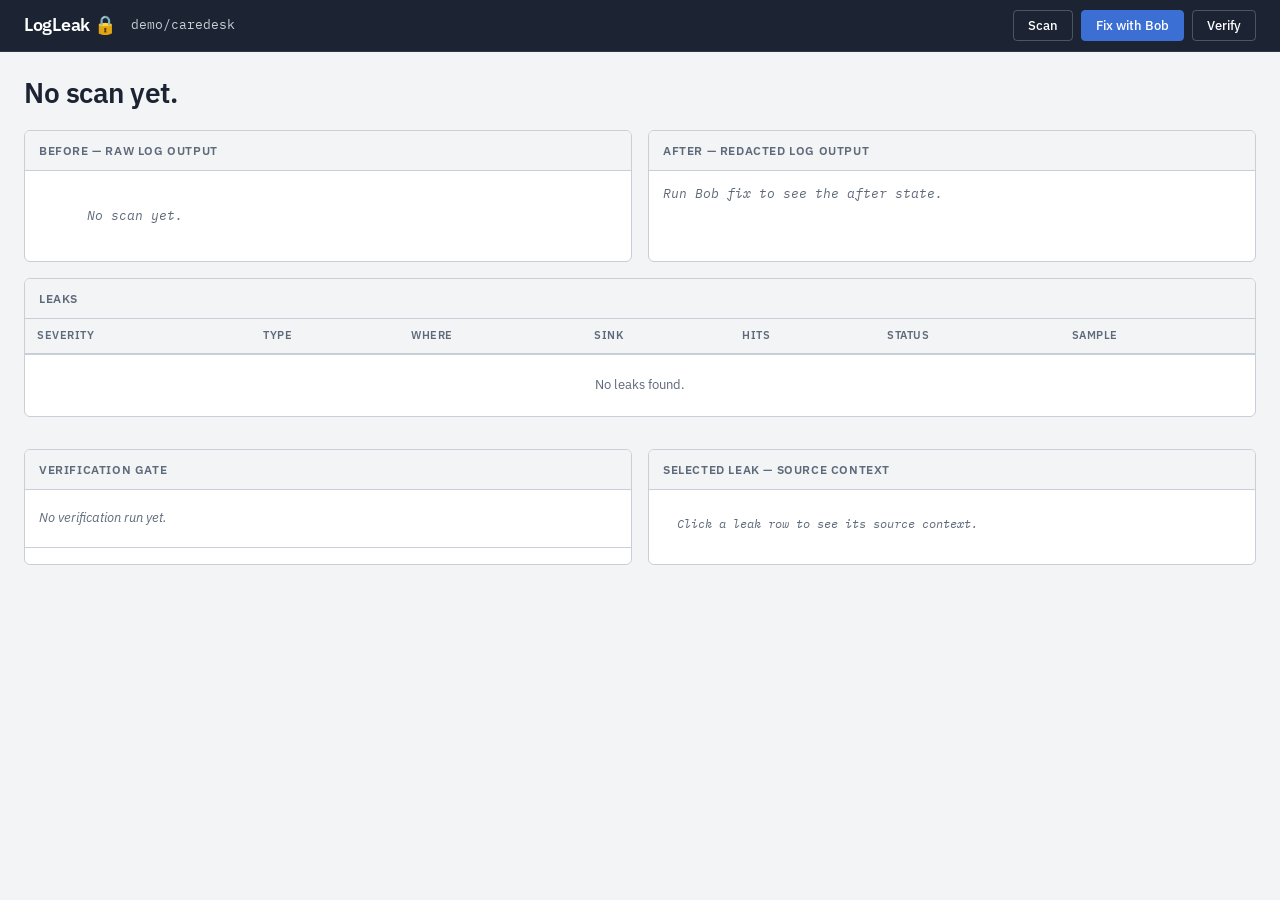
==== ui/index.html @ 85570b74 "feat: dashboard server, UI, caredesk_after fixes, redaction display - logleak/server.py: FastAPI das" ====
<!DOCTYPE html>
<html lang="en">
<head>
  <meta charset="UTF-8" />
  <meta name="viewport" content="width=device-width, initial-scale=1.0" />
  <title>LogLeak Dashboard</title>
  <link rel="stylesheet" href="styles.css" />
</head>
<body>

<!-- ── Header ── -->
<header>
  <span class="logo">LogLeak 🔒</span>
  <span class="target" id="target-label">demo/caredesk</span>
  <div class="hdr-actions">
    <button class="btn" id="btn-scan">Scan</button>
    <button class="btn btn-primary" id="btn-fix">Fix with Bob</button>
    <button class="btn" id="btn-verify">Verify</button>
  </div>
</header>

<!-- ── Headline ── -->
<div class="headline">
  <h1 id="headline">Loading…</h1>
  <p class="sub" id="subline"></p>
</div>

<!-- ── Main grid: two log streams ── -->
<div class="main-grid">

  <!-- Before stream -->
  <div class="panel">
    <div class="panel-title">Before — raw log output</div>
    <div class="log-stream" id="before-stream">
      <span class="log-empty">No scan yet.</span>
    </div>
  </div>

  <!-- After stream -->
  <div class="panel">
    <div class="panel-title">After — redacted log output</div>
    <div class="log-stream" id="after-stream">
      <span class="log-empty">Run Bob fix to see the after state.</span>
    </div>
  </div>

  <!-- Leak table (full width) -->
  <div class="panel full-width">
    <div class="panel-title">Leaks</div>
    <table class="leak-table">
      <thead>
        <tr>
          <th data-sort="severity">Severity</th>
          <th data-sort="kind">Type</th>
          <th data-sort="file">Where</th>
          <th data-sort="sink">Sink</th>
          <th data-sort="hits">Hits</th>
          <th data-sort="fix_status">Status</th>
          <th>Sample</th>
        </tr>
      </thead>
      <tbody id="leak-tbody">
        <tr><td colspan="7" style="text-align:center;color:var(--muted);padding:20px">Scan to see leaks.</td></tr>
      </tbody>
    </table>
  </div>

</div><!-- /main-grid -->

<!-- ── Bottom row: gate + diff ── -->
<div class="bottom-grid">

  <!-- Gate panel -->
  <div class="panel">
    <div class="panel-title">Verification gate</div>
    <ul class="gate-list" id="gate-list">
      <li style="color:var(--muted);font-style:italic">No verification run yet.</li>
    </ul>
    <div class="gate-overall" id="gate-overall"></div>
  </div>

  <!-- Selected leak / diff panel -->
  <div class="panel diff-panel">
    <div class="panel-title">Selected leak — source context</div>
    <pre id="diff-pre"><span class="no-select">Click a leak row to see its source context.</span></pre>
  </div>

</div><!-- /bottom-grid -->

<!-- ── Unwitnessed ── -->
<div class="unwitnessed-toggle" id="unwitnessed-txt">
  <!-- populated by JS -->
</div>
<div id="unwitnessed-list"></div>

<!-- ── Status bar ── -->
<div id="status-bar"></div>

<script src="app.js"></script>
</body>
</html>
---- ui/styles.css ----
/* LogLeak Dashboard — "evidence under redaction" design */
@import url('https://fonts.googleapis.com/css2?family=IBM+Plex+Mono:wght@400;500&family=IBM+Plex+Sans:wght@400;500;600&display=swap');

*, *::before, *::after { box-sizing: border-box; margin: 0; padding: 0; }

:root {
  --paper:       #F2F4F6;
  --ink:         #1C2433;
  --highlighter: #FFE15A;
  --redaction:   #15181D;
  --breach:      #B8322A;
  --cleared:     #1E7461;
  --rule:        #C9CFD6;
  --muted:       #5E6A7A;
  --sans:        'IBM Plex Sans', system-ui, sans-serif;
  --mono:        'IBM Plex Mono', 'Courier New', monospace;
}

body {
  font-family: var(--sans);
  font-size: 14px;
  background: var(--paper);
  color: var(--ink);
  line-height: 1.6;
  min-height: 100vh;
}

/* ── Header ── */
header {
  background: var(--ink);
  color: #fff;
  display: flex;
  align-items: center;
  gap: 16px;
  padding: 0 24px;
  height: 52px;
  border-bottom: 1px solid rgba(255,255,255,0.08);
}
header .logo { font-size: 18px; font-weight: 600; letter-spacing: -0.3px; }
header .target { font-family: var(--mono); font-size: 13px; color: var(--rule); flex: 1; }
header .hdr-actions { display: flex; gap: 8px; }
.btn {
  font-family: var(--sans);
  font-size: 13px;
  font-weight: 500;
  padding: 6px 14px;
  border: 1px solid rgba(255,255,255,0.22);
  background: transparent;
  color: #fff;
  border-radius: 4px;
  cursor: pointer;
  transition: background 0.15s;
}
.btn:hover { background: rgba(255,255,255,0.1); }
.btn:disabled { opacity: 0.4; cursor: not-allowed; }
.btn-primary { background: #3b6fd4; border-color: #3b6fd4; }
.btn-primary:hover { background: #2d5db8; }

/* ── Headline ── */
.headline {
  padding: 24px 24px 0;
}
.headline h1 {
  font-size: 28px;
  font-weight: 600;
  letter-spacing: -0.5px;
  line-height: 1.2;
}
.headline .sub {
  color: var(--muted);
  margin-top: 4px;
  font-size: 14px;
}
.badge {
  display: inline-block;
  font-size: 12px;
  font-weight: 500;
  padding: 2px 8px;
  border-radius: 3px;
  margin-right: 6px;
}
.badge-critical { background: #fde8e7; color: var(--breach); }
.badge-high     { background: #fef9ec; color: #7a5800; }
.badge-pass     { background: #e4f3ef; color: var(--cleared); }

/* ── Layout grid ── */
.main-grid {
  display: grid;
  grid-template-columns: 1fr 1fr;
  grid-template-rows: auto auto auto;
  gap: 16px;
  padding: 16px 24px;
}
@media (max-width: 768px) {
  .main-grid { grid-template-columns: 1fr; }
}

/* ── Panel card ── */
.panel {
  background: #fff;
  border: 1px solid var(--rule);
  border-radius: 6px;
  overflow: hidden;
}
.panel-title {
  font-size: 12px;
  font-weight: 600;
  text-transform: uppercase;
  letter-spacing: 0.6px;
  color: var(--muted);
  padding: 10px 14px;
  border-bottom: 1px solid var(--rule);
  background: var(--paper);
}

/* ── Log stream ── */
.log-stream {
  font-family: var(--mono);
  font-size: 13px;
  line-height: 1.7;
  padding: 12px 14px;
  max-height: 280px;
  overflow-y: auto;
  white-space: pre-wrap;
  word-break: break-all;
}
.log-line { display: block; }
.log-highlight {
  background: var(--highlighter);
  border-radius: 2px;
  padding: 0 2px;
}
.log-redacted {
  display: inline-block;
  background: var(--redaction);
  color: var(--redaction);
  border-radius: 2px;
  padding: 0 2px;
  min-width: 1ch;
  animation: slide-in 0.2s ease-out;
  transform-origin: left center;
}
@keyframes slide-in {
  from { clip-path: inset(0 100% 0 0); }
  to   { clip-path: inset(0 0% 0 0); }
}
@media (prefers-reduced-motion: reduce) {
  .log-redacted { animation: none; }
}
.log-empty { color: var(--muted); font-style: italic; }

/* ── Leak table — full width row ── */
.full-width { grid-column: 1 / -1; }

.leak-table {
  width: 100%;
  border-collapse: collapse;
  font-size: 13px;
}
.leak-table th {
  text-align: left;
  font-size: 11px;
  font-weight: 600;
  text-transform: uppercase;
  letter-spacing: 0.5px;
  color: var(--muted);
  padding: 8px 12px;
  border-bottom: 2px solid var(--rule);
  background: var(--paper);
  cursor: pointer;
  user-select: none;
}
.leak-table th:hover { color: var(--ink); }
.leak-table td {
  padding: 9px 12px;
  border-bottom: 1px solid var(--rule);
  vertical-align: top;
}
.leak-table tr:last-child td { border-bottom: none; }
.leak-table tr.selected td { background: #f0f5ff; }
.leak-table tr:hover td { background: #f7f8fa; cursor: pointer; }
.sev-critical { color: var(--breach); font-weight: 600; }
.sev-high     { color: #7a5800; font-weight: 500; }
.status-fixed    { color: var(--cleared); }
.status-filtered { color: #5b4d00; }
.status-open     { color: var(--breach); }
.file-cell { font-family: var(--mono); font-size: 12px; color: var(--muted); }

/* ── Bottom row ── */
.bottom-grid {
  display: grid;
  grid-template-columns: 1fr 1fr;
  gap: 16px;
  padding: 0 24px 24px;
}
@media (max-width: 768px) { .bottom-grid { grid-template-columns: 1fr; } }

/* ── Gate panel ── */
.gate-list { list-style: none; padding: 12px 14px; }
.gate-list li {
  display: flex;
  align-items: center;
  gap: 8px;
  padding: 6px 0;
  font-size: 13px;
  border-bottom: 1px solid var(--rule);
}
.gate-list li:last-child { border-bottom: none; }
.gate-icon { font-size: 15px; line-height: 1; flex-shrink: 0; }
.gate-pass { color: var(--cleared); }
.gate-fail { color: var(--breach); }
.gate-reason { font-size: 11px; color: var(--muted); display: block; }
.gate-overall {
  padding: 8px 14px;
  font-size: 13px;
  font-weight: 600;
  border-top: 1px solid var(--rule);
  text-align: center;
}
.gate-overall.passed { color: var(--cleared); background: #e4f3ef; }
.gate-overall.failed { color: var(--breach);  background: #fde8e7; }

/* ── Diff / context panel ── */
.diff-panel { padding: 0; }
.diff-panel pre {
  font-family: var(--mono);
  font-size: 12px;
  line-height: 1.65;
  padding: 12px 14px;
  overflow-x: auto;
  white-space: pre;
  max-height: 280px;
  overflow-y: auto;
  margin: 0;
}
.diff-panel .diff-add  { background: #e6f4ea; color: #1a5c2a; display: block; }
.diff-panel .diff-del  { background: #fce8e6; color: #7a1d18; display: block; }
.diff-panel .diff-ctx  { color: var(--muted); display: block; }
.diff-panel .diff-hdr  { color: #6060a0; display: block; font-weight: 600; }
.diff-panel .no-select { color: var(--muted); font-style: italic; padding: 12px 14px; display: block; }

/* ── Unwitnessed ── */
.unwitnessed-toggle {
  padding: 12px 24px;
  font-size: 13px;
  color: var(--muted);
  display: flex;
  align-items: center;
  gap: 8px;
}
.unwitnessed-toggle button {
  background: none; border: none; cursor: pointer;
  color: #3b6fd4; text-decoration: underline; font-size: 13px;
}
#unwitnessed-list {
  padding: 0 24px 16px;
  font-family: var(--mono);
  font-size: 12px;
  color: var(--muted);
  display: none;
}
#unwitnessed-list.open { display: block; }
#unwitnessed-list li { padding: 2px 0; list-style: none; }

/* ── Status bar ── */
#status-bar {
  position: fixed;
  bottom: 0; left: 0; right: 0;
  background: var(--ink);
  color: #ccc;
  font-family: var(--mono);
  font-size: 12px;
  padding: 6px 24px;
  border-top: 1px solid rgba(255,255,255,0.08);
  z-index: 100;
  display: none;
}
#status-bar.active { display: block; }
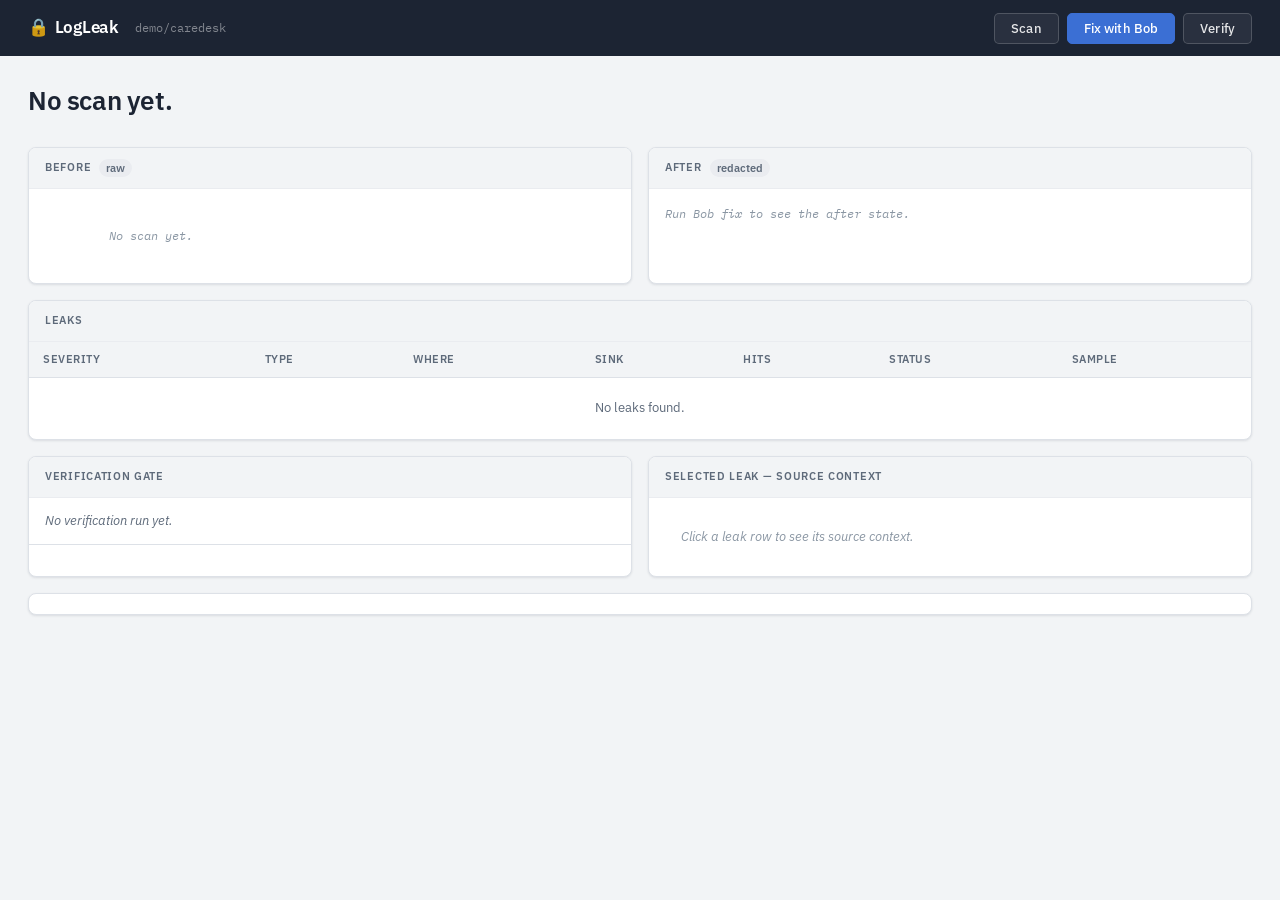
==== commit 0a70f683: "docs: rewrite README as full documentation; clean up dashboard UI - Rewrote README.md with table of " ====
--- a/ui/index.html
+++ b/ui/index.html
@@ -10,7 +10,7 @@
 
 <!-- ── Header ── -->
 <header>
-  <span class="logo">LogLeak 🔒</span>
+  <span class="logo"><span class="lock-icon">🔒</span>LogLeak</span>
   <span class="target" id="target-label">demo/caredesk</span>
   <div class="hdr-actions">
     <button class="btn" id="btn-scan">Scan</button>
@@ -19,79 +19,83 @@
   </div>
 </header>
 
-<!-- ── Headline ── -->
-<div class="headline">
-  <h1 id="headline">Loading…</h1>
-  <p class="sub" id="subline"></p>
-</div>
+<div class="page-content">
 
-<!-- ── Main grid: two log streams ── -->
-<div class="main-grid">
-
-  <!-- Before stream -->
-  <div class="panel">
-    <div class="panel-title">Before — raw log output</div>
-    <div class="log-stream" id="before-stream">
-      <span class="log-empty">No scan yet.</span>
-    </div>
+  <!-- ── Headline ── -->
+  <div class="headline">
+    <h1 id="headline">Loading…</h1>
+    <p class="sub" id="subline"></p>
   </div>
 
-  <!-- After stream -->
-  <div class="panel">
-    <div class="panel-title">After — redacted log output</div>
-    <div class="log-stream" id="after-stream">
-      <span class="log-empty">Run Bob fix to see the after state.</span>
+  <!-- ── Main grid: two log streams + leak table ── -->
+  <div class="main-grid">
+
+    <!-- Before stream -->
+    <div class="panel">
+      <div class="panel-title">Before <span class="panel-badge">raw</span></div>
+      <div class="log-stream" id="before-stream">
+        <span class="log-empty">No scan yet.</span>
+      </div>
     </div>
+
+    <!-- After stream -->
+    <div class="panel">
+      <div class="panel-title">After <span class="panel-badge">redacted</span></div>
+      <div class="log-stream" id="after-stream">
+        <span class="log-empty">Run Fix with Bob to see the after state.</span>
+      </div>
+    </div>
+
+    <!-- Leak table (full width) -->
+    <div class="panel full-width">
+      <div class="panel-title">Leaks</div>
+      <table class="leak-table">
+        <thead>
+          <tr>
+            <th data-sort="severity">Severity</th>
+            <th data-sort="kind">Type</th>
+            <th data-sort="file">Where</th>
+            <th data-sort="sink">Sink</th>
+            <th data-sort="hits">Hits</th>
+            <th data-sort="fix_status">Status</th>
+            <th>Sample</th>
+          </tr>
+        </thead>
+        <tbody id="leak-tbody">
+          <tr><td colspan="7" style="text-align:center;color:var(--muted-light);padding:24px;font-size:13px;">Scan to see leaks.</td></tr>
+        </tbody>
+      </table>
+    </div>
+
+  </div><!-- /main-grid -->
+
+  <!-- ── Bottom row: gate + diff ── -->
+  <div class="bottom-grid">
+
+    <!-- Gate panel -->
+    <div class="panel">
+      <div class="panel-title">Verification gate</div>
+      <ul class="gate-list" id="gate-list">
+        <li style="color:var(--muted-light);font-style:italic;padding:14px 16px;border-bottom:none;">No verification run yet.</li>
+      </ul>
+      <div class="gate-overall" id="gate-overall"></div>
+    </div>
+
+    <!-- Selected leak / diff panel -->
+    <div class="panel diff-panel">
+      <div class="panel-title">Selected leak — source context</div>
+      <pre id="diff-pre"><span class="no-select">Click a leak row to see its source context.</span></pre>
+    </div>
+
+  </div><!-- /bottom-grid -->
+
+  <!-- ── Unwitnessed ── -->
+  <div class="unwitnessed-section">
+    <div class="unwitnessed-toggle" id="unwitnessed-txt"></div>
+    <div id="unwitnessed-list"></div>
   </div>
 
-  <!-- Leak table (full width) -->
-  <div class="panel full-width">
-    <div class="panel-title">Leaks</div>
-    <table class="leak-table">
-      <thead>
-        <tr>
-          <th data-sort="severity">Severity</th>
-          <th data-sort="kind">Type</th>
-          <th data-sort="file">Where</th>
-          <th data-sort="sink">Sink</th>
-          <th data-sort="hits">Hits</th>
-          <th data-sort="fix_status">Status</th>
-          <th>Sample</th>
-        </tr>
-      </thead>
-      <tbody id="leak-tbody">
-        <tr><td colspan="7" style="text-align:center;color:var(--muted);padding:20px">Scan to see leaks.</td></tr>
-      </tbody>
-    </table>
-  </div>
-
-</div><!-- /main-grid -->
-
-<!-- ── Bottom row: gate + diff ── -->
-<div class="bottom-grid">
-
-  <!-- Gate panel -->
-  <div class="panel">
-    <div class="panel-title">Verification gate</div>
-    <ul class="gate-list" id="gate-list">
-      <li style="color:var(--muted);font-style:italic">No verification run yet.</li>
-    </ul>
-    <div class="gate-overall" id="gate-overall"></div>
-  </div>
-
-  <!-- Selected leak / diff panel -->
-  <div class="panel diff-panel">
-    <div class="panel-title">Selected leak — source context</div>
-    <pre id="diff-pre"><span class="no-select">Click a leak row to see its source context.</span></pre>
-  </div>
-
-</div><!-- /bottom-grid -->
-
-<!-- ── Unwitnessed ── -->
-<div class="unwitnessed-toggle" id="unwitnessed-txt">
-  <!-- populated by JS -->
-</div>
-<div id="unwitnessed-list"></div>
+</div><!-- /page-content -->
 
 <!-- ── Status bar ── -->
 <div id="status-bar"></div>
--- a/ui/styles.css
+++ b/ui/styles.css
@@ -5,15 +5,25 @@
 
 :root {
   --paper:       #F2F4F6;
+  --surface:     #ffffff;
   --ink:         #1C2433;
+  --ink-2:       #2d3a4d;
   --highlighter: #FFE15A;
   --redaction:   #15181D;
   --breach:      #B8322A;
+  --breach-bg:   #fdf1f0;
   --cleared:     #1E7461;
-  --rule:        #C9CFD6;
+  --cleared-bg:  #edf7f4;
+  --rule:        #DDE1E7;
+  --rule-light:  #EAECF0;
   --muted:       #5E6A7A;
+  --muted-light: #8a96a3;
+  --accent:      #3b6fd4;
   --sans:        'IBM Plex Sans', system-ui, sans-serif;
   --mono:        'IBM Plex Mono', 'Courier New', monospace;
+  --radius:      8px;
+  --radius-sm:   5px;
+  --shadow:      0 1px 3px rgba(28,36,51,0.07), 0 1px 2px rgba(28,36,51,0.04);
 }
 
 body {
@@ -23,6 +33,7 @@
   color: var(--ink);
   line-height: 1.6;
   min-height: 100vh;
+  padding-bottom: 48px;
 }
 
 /* ── Header ── */
@@ -32,104 +43,195 @@
   display: flex;
   align-items: center;
   gap: 16px;
-  padding: 0 24px;
-  height: 52px;
-  border-bottom: 1px solid rgba(255,255,255,0.08);
-}
-header .logo { font-size: 18px; font-weight: 600; letter-spacing: -0.3px; }
-header .target { font-family: var(--mono); font-size: 13px; color: var(--rule); flex: 1; }
-header .hdr-actions { display: flex; gap: 8px; }
+  padding: 0 28px;
+  height: 56px;
+  position: sticky;
+  top: 0;
+  z-index: 50;
+  box-shadow: 0 1px 0 rgba(255,255,255,0.06);
+}
+
+header .logo {
+  font-size: 17px;
+  font-weight: 600;
+  letter-spacing: -0.3px;
+  white-space: nowrap;
+}
+
+header .logo .lock-icon {
+  margin-right: 6px;
+  opacity: 0.9;
+}
+
+header .target {
+  font-family: var(--mono);
+  font-size: 12px;
+  color: rgba(255,255,255,0.45);
+  flex: 1;
+  overflow: hidden;
+  text-overflow: ellipsis;
+  white-space: nowrap;
+}
+
+header .hdr-actions {
+  display: flex;
+  gap: 8px;
+}
+
 .btn {
   font-family: var(--sans);
   font-size: 13px;
   font-weight: 500;
-  padding: 6px 14px;
-  border: 1px solid rgba(255,255,255,0.22);
-  background: transparent;
+  padding: 6px 16px;
+  border: 1px solid rgba(255,255,255,0.18);
+  background: rgba(255,255,255,0.06);
+  color: rgba(255,255,255,0.88);
+  border-radius: var(--radius-sm);
+  cursor: pointer;
+  transition: background 0.12s, border-color 0.12s;
+  letter-spacing: 0.01em;
+}
+.btn:hover  { background: rgba(255,255,255,0.12); border-color: rgba(255,255,255,0.28); }
+.btn:active { background: rgba(255,255,255,0.16); }
+.btn:disabled { opacity: 0.35; cursor: not-allowed; }
+
+.btn-primary {
+  background: var(--accent);
+  border-color: var(--accent);
   color: #fff;
-  border-radius: 4px;
-  cursor: pointer;
-  transition: background 0.15s;
-}
-.btn:hover { background: rgba(255,255,255,0.1); }
-.btn:disabled { opacity: 0.4; cursor: not-allowed; }
-.btn-primary { background: #3b6fd4; border-color: #3b6fd4; }
-.btn-primary:hover { background: #2d5db8; }
+}
+.btn-primary:hover  { background: #2d5db8; border-color: #2d5db8; }
+.btn-primary:active { background: #2551a3; }
+
+/* ── Page wrapper ── */
+.page-content {
+  max-width: 1440px;
+  margin: 0 auto;
+  padding: 0 28px;
+}
 
 /* ── Headline ── */
 .headline {
-  padding: 24px 24px 0;
-}
+  padding: 28px 0 4px;
+}
+
 .headline h1 {
-  font-size: 28px;
-  font-weight: 600;
-  letter-spacing: -0.5px;
-  line-height: 1.2;
-}
+  font-size: 26px;
+  font-weight: 600;
+  letter-spacing: -0.4px;
+  line-height: 1.25;
+  color: var(--ink);
+}
+
 .headline .sub {
   color: var(--muted);
-  margin-top: 4px;
-  font-size: 14px;
-}
+  margin-top: 6px;
+  font-size: 13.5px;
+  display: flex;
+  align-items: center;
+  flex-wrap: wrap;
+  gap: 4px;
+}
+
 .badge {
-  display: inline-block;
-  font-size: 12px;
-  font-weight: 500;
-  padding: 2px 8px;
-  border-radius: 3px;
-  margin-right: 6px;
-}
-.badge-critical { background: #fde8e7; color: var(--breach); }
-.badge-high     { background: #fef9ec; color: #7a5800; }
-.badge-pass     { background: #e4f3ef; color: var(--cleared); }
-
-/* ── Layout grid ── */
+  display: inline-flex;
+  align-items: center;
+  font-size: 11.5px;
+  font-weight: 600;
+  padding: 2px 9px;
+  border-radius: 100px;
+  letter-spacing: 0.01em;
+}
+.badge-critical { background: #fde8e7; color: #9a2a22; }
+.badge-high     { background: #fef4d9; color: #6e4d00; }
+.badge-pass     { background: var(--cleared-bg); color: var(--cleared); }
+
+/* ── Section divider ── */
+.section-gap { margin-top: 20px; }
+
+/* ── Layout grids ── */
 .main-grid {
   display: grid;
   grid-template-columns: 1fr 1fr;
-  grid-template-rows: auto auto auto;
   gap: 16px;
-  padding: 16px 24px;
-}
-@media (max-width: 768px) {
-  .main-grid { grid-template-columns: 1fr; }
+  margin-top: 20px;
+}
+
+.bottom-grid {
+  display: grid;
+  grid-template-columns: 1fr 1fr;
+  gap: 16px;
+  margin-top: 16px;
+}
+
+.full-width { grid-column: 1 / -1; }
+
+@media (max-width: 800px) {
+  .main-grid,
+  .bottom-grid { grid-template-columns: 1fr; }
+  .page-content { padding: 0 16px; }
 }
 
 /* ── Panel card ── */
 .panel {
-  background: #fff;
+  background: var(--surface);
   border: 1px solid var(--rule);
-  border-radius: 6px;
+  border-radius: var(--radius);
   overflow: hidden;
-}
+  box-shadow: var(--shadow);
+}
+
 .panel-title {
-  font-size: 12px;
+  font-size: 11px;
   font-weight: 600;
   text-transform: uppercase;
-  letter-spacing: 0.6px;
-  color: var(--muted);
-  padding: 10px 14px;
-  border-bottom: 1px solid var(--rule);
+  letter-spacing: 0.7px;
+  color: var(--muted);
+  padding: 11px 16px;
+  border-bottom: 1px solid var(--rule-light);
   background: var(--paper);
+  display: flex;
+  align-items: center;
+  gap: 8px;
+}
+
+.panel-title .panel-badge {
+  font-size: 10.5px;
+  font-weight: 600;
+  padding: 1px 7px;
+  border-radius: 100px;
+  background: var(--rule-light);
+  color: var(--muted);
+  letter-spacing: 0;
+  text-transform: none;
 }
 
 /* ── Log stream ── */
 .log-stream {
   font-family: var(--mono);
-  font-size: 13px;
-  line-height: 1.7;
-  padding: 12px 14px;
-  max-height: 280px;
+  font-size: 12.5px;
+  line-height: 1.75;
+  padding: 14px 16px;
+  max-height: 300px;
   overflow-y: auto;
   white-space: pre-wrap;
   word-break: break-all;
-}
+  scrollbar-width: thin;
+  scrollbar-color: var(--rule) transparent;
+}
+
+.log-stream::-webkit-scrollbar { width: 6px; }
+.log-stream::-webkit-scrollbar-track { background: transparent; }
+.log-stream::-webkit-scrollbar-thumb { background: var(--rule); border-radius: 3px; }
+
 .log-line { display: block; }
+
 .log-highlight {
   background: var(--highlighter);
   border-radius: 2px;
   padding: 0 2px;
 }
+
 .log-redacted {
   display: inline-block;
   background: var(--redaction);
@@ -137,9 +239,10 @@
   border-radius: 2px;
   padding: 0 2px;
   min-width: 1ch;
-  animation: slide-in 0.2s ease-out;
+  animation: slide-in 0.22s ease-out both;
   transform-origin: left center;
 }
+
 @keyframes slide-in {
   from { clip-path: inset(0 100% 0 0); }
   to   { clip-path: inset(0 0% 0 0); }
@@ -147,16 +250,24 @@
 @media (prefers-reduced-motion: reduce) {
   .log-redacted { animation: none; }
 }
-.log-empty { color: var(--muted); font-style: italic; }
-
-/* ── Leak table — full width row ── */
-.full-width { grid-column: 1 / -1; }
-
+
+.log-empty {
+  color: var(--muted-light);
+  font-style: italic;
+  font-size: 12px;
+}
+
+/* ── Leak table ── */
 .leak-table {
   width: 100%;
   border-collapse: collapse;
   font-size: 13px;
 }
+
+.leak-table thead tr {
+  background: var(--paper);
+}
+
 .leak-table th {
   text-align: left;
   font-size: 11px;
@@ -164,115 +275,242 @@
   text-transform: uppercase;
   letter-spacing: 0.5px;
   color: var(--muted);
-  padding: 8px 12px;
-  border-bottom: 2px solid var(--rule);
-  background: var(--paper);
+  padding: 9px 14px;
+  border-bottom: 1px solid var(--rule);
   cursor: pointer;
   user-select: none;
+  white-space: nowrap;
+  transition: color 0.1s;
 }
 .leak-table th:hover { color: var(--ink); }
+.leak-table th .sort-arrow { margin-left: 4px; opacity: 0.4; font-size: 10px; }
+
 .leak-table td {
-  padding: 9px 12px;
-  border-bottom: 1px solid var(--rule);
-  vertical-align: top;
+  padding: 10px 14px;
+  border-bottom: 1px solid var(--rule-light);
+  vertical-align: middle;
 }
 .leak-table tr:last-child td { border-bottom: none; }
-.leak-table tr.selected td { background: #f0f5ff; }
-.leak-table tr:hover td { background: #f7f8fa; cursor: pointer; }
-.sev-critical { color: var(--breach); font-weight: 600; }
+.leak-table tr.selected td  { background: #f0f5ff; }
+.leak-table tbody tr:hover td {
+  background: #f8f9fb;
+  cursor: pointer;
+}
+
+.sev-critical { color: var(--breach);  font-weight: 600; }
 .sev-high     { color: #7a5800; font-weight: 500; }
-.status-fixed    { color: var(--cleared); }
-.status-filtered { color: #5b4d00; }
-.status-open     { color: var(--breach); }
-.file-cell { font-family: var(--mono); font-size: 12px; color: var(--muted); }
-
-/* ── Bottom row ── */
-.bottom-grid {
-  display: grid;
-  grid-template-columns: 1fr 1fr;
-  gap: 16px;
-  padding: 0 24px 24px;
-}
-@media (max-width: 768px) { .bottom-grid { grid-template-columns: 1fr; } }
+
+.sev-chip {
+  display: inline-flex;
+  align-items: center;
+  font-size: 11px;
+  font-weight: 600;
+  padding: 2px 8px;
+  border-radius: 100px;
+  letter-spacing: 0.02em;
+}
+.sev-chip.critical { background: #fde8e7; color: #9a2a22; }
+.sev-chip.high     { background: #fef4d9; color: #6e4d00; }
+
+.kind-chip {
+  display: inline-block;
+  font-family: var(--mono);
+  font-size: 11px;
+  background: var(--paper);
+  border: 1px solid var(--rule);
+  border-radius: 4px;
+  padding: 1px 7px;
+  color: var(--ink-2);
+}
+
+.status-chip {
+  display: inline-flex;
+  align-items: center;
+  gap: 4px;
+  font-size: 11.5px;
+  font-weight: 500;
+  padding: 2px 8px;
+  border-radius: 100px;
+}
+.status-chip.fixed    { background: var(--cleared-bg); color: var(--cleared); }
+.status-chip.filtered { background: #f0f4fe; color: #3350a0; }
+.status-chip.open     { background: var(--breach-bg);  color: var(--breach);  }
+
+.file-cell {
+  font-family: var(--mono);
+  font-size: 11.5px;
+  color: var(--muted);
+}
+
+.sample-cell {
+  font-family: var(--mono);
+  font-size: 11.5px;
+  color: var(--muted);
+  max-width: 280px;
+  overflow: hidden;
+  text-overflow: ellipsis;
+  white-space: nowrap;
+}
+
+.sink-cell {
+  font-size: 12px;
+  color: var(--ink-2);
+}
 
 /* ── Gate panel ── */
-.gate-list { list-style: none; padding: 12px 14px; }
+.gate-list {
+  list-style: none;
+  padding: 4px 0;
+}
+
 .gate-list li {
   display: flex;
-  align-items: center;
-  gap: 8px;
-  padding: 6px 0;
-  font-size: 13px;
-  border-bottom: 1px solid var(--rule);
+  align-items: flex-start;
+  gap: 10px;
+  padding: 9px 16px;
+  font-size: 13px;
+  border-bottom: 1px solid var(--rule-light);
+  transition: background 0.1s;
 }
 .gate-list li:last-child { border-bottom: none; }
-.gate-icon { font-size: 15px; line-height: 1; flex-shrink: 0; }
-.gate-pass { color: var(--cleared); }
-.gate-fail { color: var(--breach); }
-.gate-reason { font-size: 11px; color: var(--muted); display: block; }
+.gate-list li:hover { background: var(--paper); }
+
+.gate-icon {
+  width: 20px;
+  height: 20px;
+  border-radius: 50%;
+  display: inline-flex;
+  align-items: center;
+  justify-content: center;
+  font-size: 11px;
+  font-weight: 700;
+  flex-shrink: 0;
+  margin-top: 1px;
+}
+.gate-icon.gate-pass { background: var(--cleared-bg); color: var(--cleared); }
+.gate-icon.gate-fail { background: var(--breach-bg);  color: var(--breach);  }
+
+.gate-label { line-height: 1.4; }
+.gate-reason {
+  font-size: 11.5px;
+  color: var(--muted);
+  display: block;
+  margin-top: 2px;
+  line-height: 1.4;
+}
+
 .gate-overall {
-  padding: 8px 14px;
+  padding: 10px 16px;
   font-size: 13px;
   font-weight: 600;
   border-top: 1px solid var(--rule);
   text-align: center;
-}
-.gate-overall.passed { color: var(--cleared); background: #e4f3ef; }
-.gate-overall.failed { color: var(--breach);  background: #fde8e7; }
+  letter-spacing: 0.01em;
+  border-radius: 0 0 var(--radius) var(--radius);
+}
+.gate-overall.passed { color: var(--cleared); background: var(--cleared-bg); }
+.gate-overall.failed { color: var(--breach);  background: var(--breach-bg);  }
 
 /* ── Diff / context panel ── */
-.diff-panel { padding: 0; }
+.diff-panel { overflow: hidden; }
+
 .diff-panel pre {
   font-family: var(--mono);
   font-size: 12px;
-  line-height: 1.65;
-  padding: 12px 14px;
+  line-height: 1.7;
+  padding: 14px 16px;
   overflow-x: auto;
   white-space: pre;
-  max-height: 280px;
+  max-height: 320px;
   overflow-y: auto;
   margin: 0;
-}
-.diff-panel .diff-add  { background: #e6f4ea; color: #1a5c2a; display: block; }
-.diff-panel .diff-del  { background: #fce8e6; color: #7a1d18; display: block; }
-.diff-panel .diff-ctx  { color: var(--muted); display: block; }
-.diff-panel .diff-hdr  { color: #6060a0; display: block; font-weight: 600; }
-.diff-panel .no-select { color: var(--muted); font-style: italic; padding: 12px 14px; display: block; }
+  scrollbar-width: thin;
+  scrollbar-color: var(--rule) transparent;
+}
+
+.diff-panel pre::-webkit-scrollbar { width: 6px; height: 6px; }
+.diff-panel pre::-webkit-scrollbar-thumb { background: var(--rule); border-radius: 3px; }
+
+.diff-add { background: #edf7f0; color: #1a5c2a; display: block; border-left: 3px solid #4caf80; padding-left: 10px; }
+.diff-del { background: #fef2f1; color: #7a1d18; display: block; border-left: 3px solid #e07070; padding-left: 10px; }
+.diff-ctx { color: var(--muted); display: block; padding-left: 13px; }
+.diff-hdr { color: #5b52a8; display: block; font-weight: 600; padding-left: 13px; }
+.no-select {
+  color: var(--muted-light);
+  font-style: italic;
+  padding: 14px 16px;
+  display: block;
+  font-family: var(--sans);
+  font-size: 13px;
+}
 
 /* ── Unwitnessed ── */
+.unwitnessed-section {
+  margin-top: 16px;
+}
+
 .unwitnessed-toggle {
-  padding: 12px 24px;
+  padding: 10px 16px;
   font-size: 13px;
   color: var(--muted);
   display: flex;
   align-items: center;
   gap: 8px;
-}
+  background: var(--surface);
+  border: 1px solid var(--rule);
+  border-radius: var(--radius);
+  box-shadow: var(--shadow);
+}
+
 .unwitnessed-toggle button {
-  background: none; border: none; cursor: pointer;
-  color: #3b6fd4; text-decoration: underline; font-size: 13px;
-}
+  background: none;
+  border: none;
+  cursor: pointer;
+  color: var(--accent);
+  font-size: 13px;
+  font-weight: 500;
+  padding: 0;
+  text-decoration: none;
+  border-bottom: 1px solid currentColor;
+  line-height: 1.2;
+}
+.unwitnessed-toggle button:hover { opacity: 0.75; }
+
 #unwitnessed-list {
-  padding: 0 24px 16px;
   font-family: var(--mono);
   font-size: 12px;
   color: var(--muted);
   display: none;
+  background: var(--surface);
+  border: 1px solid var(--rule);
+  border-top: none;
+  border-radius: 0 0 var(--radius) var(--radius);
+  padding: 8px 16px 12px;
 }
 #unwitnessed-list.open { display: block; }
-#unwitnessed-list li { padding: 2px 0; list-style: none; }
+#unwitnessed-list li {
+  padding: 3px 0;
+  list-style: none;
+  border-bottom: 1px solid var(--rule-light);
+}
+#unwitnessed-list li:last-child { border-bottom: none; }
 
 /* ── Status bar ── */
 #status-bar {
   position: fixed;
-  bottom: 0; left: 0; right: 0;
-  background: var(--ink);
-  color: #ccc;
+  bottom: 0;
+  left: 0;
+  right: 0;
+  background: var(--ink-2);
+  color: rgba(255,255,255,0.75);
   font-family: var(--mono);
   font-size: 12px;
-  padding: 6px 24px;
-  border-top: 1px solid rgba(255,255,255,0.08);
+  padding: 7px 28px;
+  border-top: 1px solid rgba(255,255,255,0.07);
   z-index: 100;
   display: none;
+  white-space: nowrap;
+  overflow: hidden;
+  text-overflow: ellipsis;
 }
 #status-bar.active { display: block; }
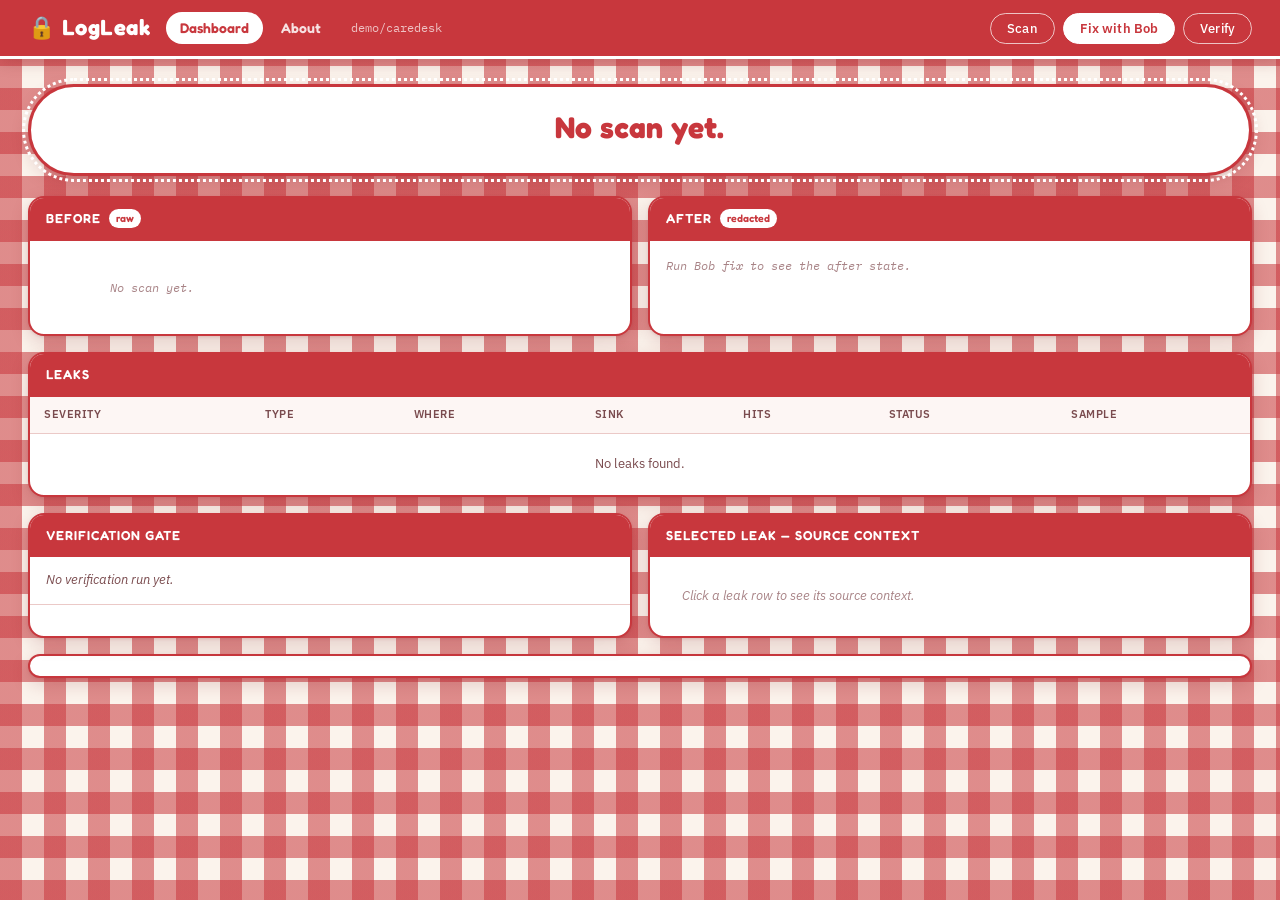
==== commit 98ad65ee: "feat(ui): red & white gingham theme, add About page with creator profiles" ====
--- a/ui/index.html
+++ b/ui/index.html
@@ -10,7 +10,11 @@
 
 <!-- ── Header ── -->
 <header>
-  <span class="logo"><span class="lock-icon">🔒</span>LogLeak</span>
+  <a class="logo" href="index.html"><span class="lock-icon">🔒</span>LogLeak</a>
+  <nav class="nav">
+    <a href="index.html" class="active">Dashboard</a>
+    <a href="about.html">About</a>
+  </nav>
   <span class="target" id="target-label">demo/caredesk</span>
   <div class="hdr-actions">
     <button class="btn" id="btn-scan">Scan</button>
--- a/ui/styles.css
+++ b/ui/styles.css
@@ -1,44 +1,64 @@
-/* LogLeak Dashboard — "evidence under redaction" design */
-@import url('https://fonts.googleapis.com/css2?family=IBM+Plex+Mono:wght@400;500&family=IBM+Plex+Sans:wght@400;500;600&display=swap');
+/* LogLeak Dashboard — red & white gingham theme */
+@import url('https://fonts.googleapis.com/css2?family=Fredoka:wght@500;600;700&family=IBM+Plex+Mono:wght@400;500&family=IBM+Plex+Sans:wght@400;500;600&display=swap');
 
 *, *::before, *::after { box-sizing: border-box; margin: 0; padding: 0; }
 
 :root {
-  --paper:       #F2F4F6;
+  --paper:       #FDF6F4;
   --surface:     #ffffff;
-  --ink:         #1C2433;
-  --ink-2:       #2d3a4d;
+  --ink:         #3A1417;
+  --ink-2:       #5A2227;
+  --red:         #C8373D;
+  --red-dark:    #A12A30;
+  --red-soft:    rgba(200, 55, 61, 0.55);
+  --cream:       #FBF3EC;
   --highlighter: #FFE15A;
   --redaction:   #15181D;
   --breach:      #B8322A;
   --breach-bg:   #fdf1f0;
   --cleared:     #1E7461;
   --cleared-bg:  #edf7f4;
-  --rule:        #DDE1E7;
-  --rule-light:  #EAECF0;
-  --muted:       #5E6A7A;
-  --muted-light: #8a96a3;
-  --accent:      #3b6fd4;
+  --rule:        #EBC9C7;
+  --rule-light:  #F5E3E1;
+  --muted:       #7A4B4E;
+  --muted-light: #A88386;
+  --accent:      #C8373D;
+  --display:     'Fredoka', 'IBM Plex Sans', system-ui, sans-serif;
   --sans:        'IBM Plex Sans', system-ui, sans-serif;
   --mono:        'IBM Plex Mono', 'Courier New', monospace;
-  --radius:      8px;
-  --radius-sm:   5px;
-  --shadow:      0 1px 3px rgba(28,36,51,0.07), 0 1px 2px rgba(28,36,51,0.04);
+  --radius:      16px;
+  --radius-sm:   999px;
+  --shadow:      0 6px 18px rgba(120, 20, 25, 0.18), 0 1px 3px rgba(120, 20, 25, 0.12);
 }
 
 body {
   font-family: var(--sans);
   font-size: 14px;
-  background: var(--paper);
   color: var(--ink);
   line-height: 1.6;
   min-height: 100vh;
   padding-bottom: 48px;
+  /* Gingham: two half-transparent red stripe layers over cream.
+     Where they overlap the square turns solid red. */
+  background-color: var(--cream);
+  background-image:
+    linear-gradient(90deg, var(--red-soft) 50%, transparent 50%),
+    linear-gradient(var(--red-soft) 50%, transparent 50%);
+  background-size: 44px 44px;
+  background-attachment: fixed;
+}
+
+.gingham {
+  background-color: var(--cream);
+  background-image:
+    linear-gradient(90deg, var(--red-soft) 50%, transparent 50%),
+    linear-gradient(var(--red-soft) 50%, transparent 50%);
+  background-size: 22px 22px;
 }
 
 /* ── Header ── */
 header {
-  background: var(--ink);
+  background: var(--red);
   color: #fff;
   display: flex;
   align-items: center;
@@ -48,15 +68,35 @@
   position: sticky;
   top: 0;
   z-index: 50;
-  box-shadow: 0 1px 0 rgba(255,255,255,0.06);
+  box-shadow: 0 3px 0 #fff, 0 6px 14px rgba(120, 20, 25, 0.25);
 }
 
 header .logo {
-  font-size: 17px;
-  font-weight: 600;
-  letter-spacing: -0.3px;
+  font-family: var(--display);
+  font-size: 22px;
+  font-weight: 700;
+  letter-spacing: 0.5px;
   white-space: nowrap;
-}
+  color: #fff;
+  text-decoration: none;
+}
+
+header .nav {
+  display: flex;
+  gap: 4px;
+}
+header .nav a {
+  font-family: var(--display);
+  font-weight: 600;
+  font-size: 14px;
+  color: rgba(255,255,255,0.85);
+  text-decoration: none;
+  padding: 5px 14px;
+  border-radius: 999px;
+  transition: background 0.12s;
+}
+header .nav a:hover { background: rgba(255,255,255,0.15); color: #fff; }
+header .nav a.active { background: #fff; color: var(--red); }
 
 header .logo .lock-icon {
   margin-right: 6px;
@@ -66,7 +106,7 @@
 header .target {
   font-family: var(--mono);
   font-size: 12px;
-  color: rgba(255,255,255,0.45);
+  color: rgba(255,255,255,0.7);
   flex: 1;
   overflow: hidden;
   text-overflow: ellipsis;
@@ -83,25 +123,26 @@
   font-size: 13px;
   font-weight: 500;
   padding: 6px 16px;
-  border: 1px solid rgba(255,255,255,0.18);
-  background: rgba(255,255,255,0.06);
-  color: rgba(255,255,255,0.88);
+  border: 1.5px solid rgba(255,255,255,0.7);
+  background: transparent;
+  color: #fff;
   border-radius: var(--radius-sm);
   cursor: pointer;
   transition: background 0.12s, border-color 0.12s;
   letter-spacing: 0.01em;
 }
-.btn:hover  { background: rgba(255,255,255,0.12); border-color: rgba(255,255,255,0.28); }
-.btn:active { background: rgba(255,255,255,0.16); }
+.btn:hover  { background: rgba(255,255,255,0.15); border-color: #fff; }
+.btn:active { background: rgba(255,255,255,0.25); }
 .btn:disabled { opacity: 0.35; cursor: not-allowed; }
 
 .btn-primary {
-  background: var(--accent);
-  border-color: var(--accent);
-  color: #fff;
-}
-.btn-primary:hover  { background: #2d5db8; border-color: #2d5db8; }
-.btn-primary:active { background: #2551a3; }
+  background: #fff;
+  border-color: #fff;
+  color: var(--red);
+  font-weight: 600;
+}
+.btn-primary:hover  { background: var(--cream); border-color: var(--cream); }
+.btn-primary:active { background: #f3e2d8; }
 
 /* ── Page wrapper ── */
 .page-content {
@@ -112,15 +153,24 @@
 
 /* ── Headline ── */
 .headline {
-  padding: 28px 0 4px;
+  margin-top: 28px;
+  padding: 22px 32px;
+  background: #fff;
+  border-radius: 999px;
+  border: 3px solid var(--red);
+  outline: 3px dotted #fff;
+  outline-offset: 3px;
+  box-shadow: var(--shadow);
+  text-align: center;
 }
 
 .headline h1 {
-  font-size: 26px;
-  font-weight: 600;
-  letter-spacing: -0.4px;
-  line-height: 1.25;
-  color: var(--ink);
+  font-family: var(--display);
+  font-size: 30px;
+  font-weight: 700;
+  letter-spacing: 0.2px;
+  line-height: 1.2;
+  color: var(--red);
 }
 
 .headline .sub {
@@ -129,6 +179,7 @@
   font-size: 13.5px;
   display: flex;
   align-items: center;
+  justify-content: center;
   flex-wrap: wrap;
   gap: 4px;
 }
@@ -170,12 +221,15 @@
   .main-grid,
   .bottom-grid { grid-template-columns: 1fr; }
   .page-content { padding: 0 16px; }
+  header { flex-wrap: wrap; height: auto; padding: 10px 16px; gap: 10px; }
+  header .target { display: none; }
+  .headline { border-radius: 28px; padding: 18px 20px; }
 }
 
 /* ── Panel card ── */
 .panel {
   background: var(--surface);
-  border: 1px solid var(--rule);
+  border: 2px solid var(--red);
   border-radius: var(--radius);
   overflow: hidden;
   box-shadow: var(--shadow);
@@ -186,10 +240,13 @@
   font-weight: 600;
   text-transform: uppercase;
   letter-spacing: 0.7px;
-  color: var(--muted);
-  padding: 11px 16px;
-  border-bottom: 1px solid var(--rule-light);
-  background: var(--paper);
+  color: #fff;
+  padding: 10px 16px;
+  border-bottom: 2px solid var(--red);
+  background: var(--red);
+  font-family: var(--display);
+  font-size: 13px;
+  letter-spacing: 1px;
   display: flex;
   align-items: center;
   gap: 8px;
@@ -200,8 +257,8 @@
   font-weight: 600;
   padding: 1px 7px;
   border-radius: 100px;
-  background: var(--rule-light);
-  color: var(--muted);
+  background: #fff;
+  color: var(--red);
   letter-spacing: 0;
   text-transform: none;
 }
@@ -291,9 +348,9 @@
   vertical-align: middle;
 }
 .leak-table tr:last-child td { border-bottom: none; }
-.leak-table tr.selected td  { background: #f0f5ff; }
+.leak-table tr.selected td  { background: #fbe4e3; }
 .leak-table tbody tr:hover td {
-  background: #f8f9fb;
+  background: var(--paper);
   cursor: pointer;
 }
 
@@ -333,7 +390,7 @@
   border-radius: 100px;
 }
 .status-chip.fixed    { background: var(--cleared-bg); color: var(--cleared); }
-.status-chip.filtered { background: #f0f4fe; color: #3350a0; }
+.status-chip.filtered { background: #fbe9e0; color: #8a3a1c; }
 .status-chip.open     { background: var(--breach-bg);  color: var(--breach);  }
 
 .file-cell {
@@ -452,12 +509,12 @@
 .unwitnessed-toggle {
   padding: 10px 16px;
   font-size: 13px;
-  color: var(--muted);
+  color: var(--ink-2);
   display: flex;
   align-items: center;
   gap: 8px;
   background: var(--surface);
-  border: 1px solid var(--rule);
+  border: 2px solid var(--red);
   border-radius: var(--radius);
   box-shadow: var(--shadow);
 }
@@ -501,8 +558,8 @@
   bottom: 0;
   left: 0;
   right: 0;
-  background: var(--ink-2);
-  color: rgba(255,255,255,0.75);
+  background: var(--red-dark);
+  color: #fff;
   font-family: var(--mono);
   font-size: 12px;
   padding: 7px 28px;
@@ -514,3 +571,187 @@
   text-overflow: ellipsis;
 }
 #status-bar.active { display: block; }
+
+/* ── About page ── */
+.about-hero {
+  position: relative;
+  max-width: 760px;
+  margin: 56px auto 0;
+  padding: 56px 48px 44px;
+  background: #fff;
+  border: 4px solid var(--red);
+  border-radius: 50% / 38%;
+  outline: 4px dotted #fff;
+  outline-offset: 5px;
+  box-shadow: var(--shadow);
+  text-align: center;
+}
+.about-hero .bow {
+  position: absolute;
+  top: -40px;
+  left: 50%;
+  transform: translateX(-50%);
+  width: 140px;
+  height: 70px;
+}
+.about-hero h1 {
+  font-family: var(--display);
+  font-size: clamp(38px, 7vw, 64px);
+  font-weight: 700;
+  line-height: 1.05;
+  color: var(--red);
+  letter-spacing: 1px;
+}
+.about-hero .tagline {
+  font-family: var(--display);
+  font-weight: 500;
+  font-size: 18px;
+  color: var(--red);
+  margin-top: 12px;
+}
+.about-hero .intro {
+  max-width: 520px;
+  margin: 14px auto 0;
+  color: var(--ink-2);
+  font-size: 14.5px;
+}
+
+.about-section { margin-top: 36px; }
+
+.section-label {
+  display: inline-block;
+  font-family: var(--display);
+  font-size: 20px;
+  font-weight: 700;
+  color: var(--red);
+  background: #fff;
+  border: 2px solid var(--red);
+  border-radius: 999px;
+  padding: 4px 22px;
+  margin-bottom: 14px;
+  box-shadow: var(--shadow);
+}
+
+.card-grid {
+  display: grid;
+  grid-template-columns: repeat(auto-fit, minmax(220px, 1fr));
+  gap: 16px;
+}
+
+.info-card {
+  background: #fff;
+  border: 2px solid var(--red);
+  border-radius: var(--radius);
+  padding: 18px 20px;
+  box-shadow: var(--shadow);
+}
+.info-card .step {
+  font-family: var(--display);
+  font-weight: 700;
+  font-size: 13px;
+  color: #fff;
+  background: var(--red);
+  border-radius: 999px;
+  padding: 1px 12px;
+  display: inline-block;
+  letter-spacing: 1px;
+}
+.info-card h3 {
+  font-family: var(--display);
+  font-size: 19px;
+  font-weight: 600;
+  color: var(--red);
+  margin: 8px 0 4px;
+}
+.info-card p { font-size: 13.5px; color: var(--ink-2); }
+.info-card code, .about-hero code {
+  font-family: var(--mono);
+  font-size: 12px;
+  background: var(--paper);
+  border: 1px solid var(--rule);
+  border-radius: 4px;
+  padding: 0 4px;
+}
+
+.creators-grid {
+  display: grid;
+  grid-template-columns: repeat(auto-fit, minmax(260px, 340px));
+  justify-content: center;
+  gap: 20px;
+}
+
+.creator-card {
+  background: #fff;
+  border: 2px solid var(--red);
+  border-radius: var(--radius);
+  box-shadow: var(--shadow);
+  overflow: hidden;
+  text-align: center;
+}
+.creator-card .banner { height: 76px; border-bottom: 2px solid var(--red); }
+.creator-card .avatar {
+  width: 92px;
+  height: 92px;
+  margin: -46px auto 0;
+  position: relative;
+  border-radius: 50%;
+  background: var(--red);
+  border: 4px solid #fff;
+  outline: 2px solid var(--red);
+  display: flex;
+  align-items: center;
+  justify-content: center;
+  font-family: var(--display);
+  font-size: 34px;
+  font-weight: 700;
+  color: #fff;
+  overflow: hidden;
+}
+.creator-card .avatar img { width: 100%; height: 100%; object-fit: cover; }
+.creator-card .body { padding: 12px 20px 22px; }
+.creator-card h3 {
+  font-family: var(--display);
+  font-size: 21px;
+  font-weight: 600;
+  color: var(--red);
+}
+.creator-card .role {
+  font-size: 12px;
+  font-weight: 600;
+  color: var(--muted);
+  text-transform: uppercase;
+  letter-spacing: 0.8px;
+}
+.creator-card .bio { font-size: 13.5px; color: var(--ink-2); margin-top: 8px; }
+.creator-card .links { margin-top: 14px; display: flex; gap: 8px; justify-content: center; flex-wrap: wrap; }
+.pill-link {
+  font-family: var(--display);
+  font-weight: 600;
+  font-size: 13px;
+  color: var(--red);
+  border: 2px solid var(--red);
+  border-radius: 999px;
+  padding: 3px 14px;
+  text-decoration: none;
+  transition: background 0.12s, color 0.12s;
+}
+.pill-link:hover { background: var(--red); color: #fff; }
+
+.about-footer {
+  margin: 40px auto 0;
+  text-align: center;
+}
+.about-footer span {
+  display: inline-block;
+  background: #fff;
+  border: 2px solid var(--red);
+  border-radius: 999px;
+  padding: 6px 20px;
+  font-family: var(--display);
+  color: var(--red);
+  font-weight: 500;
+}
+
+@media (max-width: 600px) {
+  .about-hero { border-radius: 36px; padding: 52px 22px 32px; }
+}
